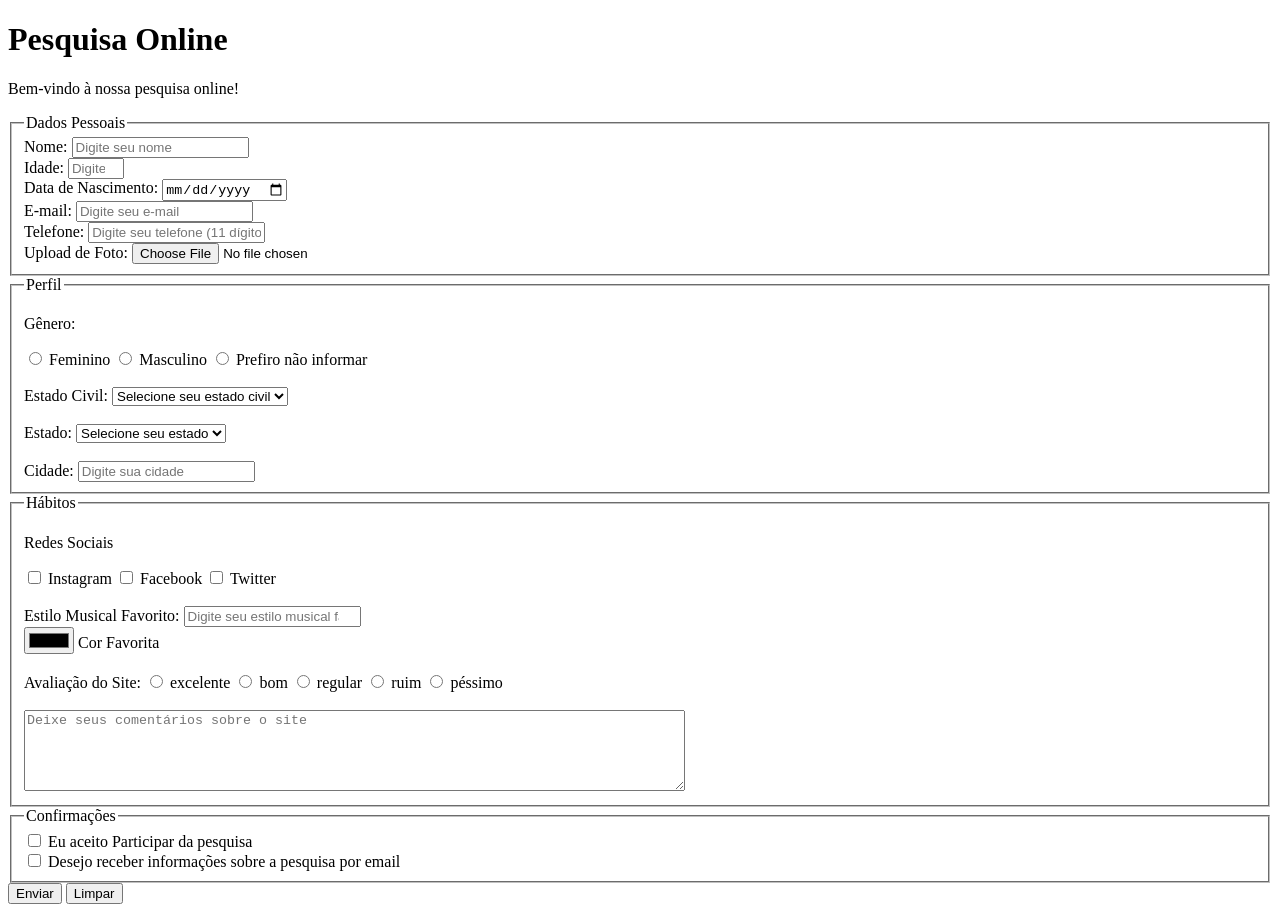
==== index.html @ 9e53d9de "Merge pull request #4 from luizbarrosj/feat/consentimentos-e-resultados Feat/consentimentos e result" ====
<!DOCTYPE html>
<html lang="pt-BR">

<head>
    <meta charset="UTF-8">
    <meta name="viewport" content="width=device-width, initial-scale=1.0">
    <title>Pesquisa Culturama</title>
</head>

<body>
    <header>
        <h1>Pesquisa Online</h1>
    </header>
    <section>
        <p>Bem-vindo à nossa pesquisa online!</p>
        <form action="" method="get">
            <!-- Dados Pessoais: -->
            <fieldset>
                <legend>Dados Pessoais</legend>
                <label for="username">Nome:</label>
                <input type="text" name="username" placeholder="Digite seu nome" required>
                <br>
                <label for="age">Idade:</label>
                <input type="number" name="age" placeholder="Digite sua idade" min="12" max="100" required>
                <br>
                <label for="birthdate">Data de Nascimento:</label>
                <input type="date" name="birthdate">
                <br>
                <label for="email">E-mail:</label>
                <input type="email" name="email" placeholder="Digite seu e-mail" required>
                <br>
                <label for="userPhoneNumber">Telefone:</label>
                <input type="tel" name="userPhoneNumber" pattern="[0-9]{11}"
                    placeholder="Digite seu telefone (11 dígitos)">
                <br>
                <label for="userPhoto">Upload de Foto:</label>
                <input type="file" accept="image/*" name="userImage" id="userPhoto" required>
            </fieldset>
            <!-- Perfil -->
            <fieldset>
                <legend>Perfil</legend>
                <p>Gênero:</p>
                <input type="radio" name="userGender" id="userGender" value="Feminino">
                <label for="userGender">Feminino</label>
                <input type="radio" name="userGender" id="userGender" value="Masculino">
                <label for="userGender">Masculino</label>
                <input type="radio" name="userGender" id="userGender" value="notInformed">
                <label for="userGender">Prefiro não informar</label>
                <br>
                <br>
                <label for="maritalstatus">Estado Civil:</label>
                <select name="maritalstatus" id="maritalstatus">
                    <option value="">Selecione seu estado civil</option>
                    <option value="solteiro">Solteiro(a)</option>
                    <option value="casado">Casado(a)</option>
                    <option value="divorciado">Divorciado(a)</option>
                    <option value="viuvo">Viuvo(a)</option>
                </select>
                <br>
                <br>
                <label for="state">Estado:</label>
                <select name="state" id="state" required>
                    <option value="">Selecione seu estado</option>
                    <option value="AC">Acre</option>
                    <option value="AL">Alagoas</option>
                    <option value="AP">Amapá</option>
                    <option value="AM">Amazonas</option>
                    <option value="BA">Bahia</option>
                    <option value="CE">Ceará</option>
                    <option value="DF">Distrito Federal</option>
                    <option value="ES">Espírito Santo</option>
                    <option value="GO">Goiás</option>
                    <option value="MA">Maranhão</option>
                    <option value="MT">Mato Grosso</option>
                    <option value="MS">Mato Grosso do Sul</option>
                    <option value="MG">Minas Gerais</option>
                    <option value="PA">Pará</option>
                    <option value="PB">Paraíba</option>
                    <option value="PR">Paraná</option>
                    <option value="PE">Pernambuco</option>
                    <option value="PI">Piauí</option>
                    <option value="RJ">Rio de Janeiro</option>
                    <option value="RN">Rio Grande do Norte</option>
                    <option value="RS">Rio Grande do Sul</option>
                    <option value="RO">Rondônia</option>
                    <option value="RR">Roraima</option>
                    <option value="SC">Santa Catarina</option>
                    <option value="SP">São Paulo</option>
                    <option value="SE">Sergipe</option>
                    <option value="TO">Tocantins</option>
                </select>
                <br>
                <br>
                <label for="city">Cidade:</label>
                <input type="text" name="city" placeholder="Digite sua cidade">
            </fieldset>
            <fieldset>
                <legend>Hábitos</legend>
                <p>Redes Sociais</p>
                <input type="checkbox" name="userSocial" id="userHabits" value="instagram">
                <label for="userHabits">Instagram</label>
                <input type="checkbox" name="userSocial" id="userHabits2" value="facebook">
                <label for="userHabits2">Facebook</label>
                <input type="checkbox" name="userSocial" id="userHabits3" value="twitter">
                <label for="userHabits3">Twitter</label>
                <br>
                <br>
                <label for="musicStyle">Estilo Musical Favorito:</label>
                <input type="text" list="musicStyles" name="musicStyle"
                    placeholder="Digite seu estilo musical favorito">
                <datalist id="musicStyles">
                    <option value="rock">Rock</option>
                    <option value="pop">Pop</option>
                    <option value="hiphop">Hip-Hop</option>
                    <option value="jazz">Jazz</option>
                    <option value="classical">Clássica</option>
                    <option value="electronic">Eletrônica</option>
                </datalist>
                <br>
                <input type="color" name="favoriteColor" id="favoriteColor" value="#000000">
                <label for="favoriteColor">Cor Favorita</label>
                <br>
                <br>
                <label for="userRating">Avaliação do Site:</label>
                <input type="radio" name="userRating" id="rating1" value="5">
                <label for="rating1">excelente</label>
                <input type="radio" name="userRating" id="rating2" value="4">
                <label for="rating2">bom</label>
                <input type="radio" name="userRating" id="rating3" value="3">
                <label for="rating3">regular</label>
                <input type="radio" name="userRating" id="rating4" value="2">
                <label for="rating4">ruim</label>
                <input type="radio" name="userRating" id="rating5" value="1">
                <label for="rating5">péssimo</label>
                <br>
                <br>
                <textarea name="userComments" id="userComments" cols="80" rows="5"
                    placeholder="Deixe seus comentários sobre o site"></textarea>
            </fieldset>
            <fieldset>
                <legend>Confirmações</legend>
                <input type="checkbox" name="userConsent" id="userLGDPTerm" value="consent" required>
                <label for="userLGDPTerm">Eu aceito Participar da pesquisa</label>
                <br>
                <input type="checkbox" name="userConsent" id="userLGDPTerm2" value="consent">
                <label for="userLGDPTerm2">Desejo receber informações sobre a pesquisa por email</label>
            </fieldset>
            <button type="submit">Enviar</button>
            <button type="reset">Limpar</button>
        </form>

    </section>

</body>

</html>
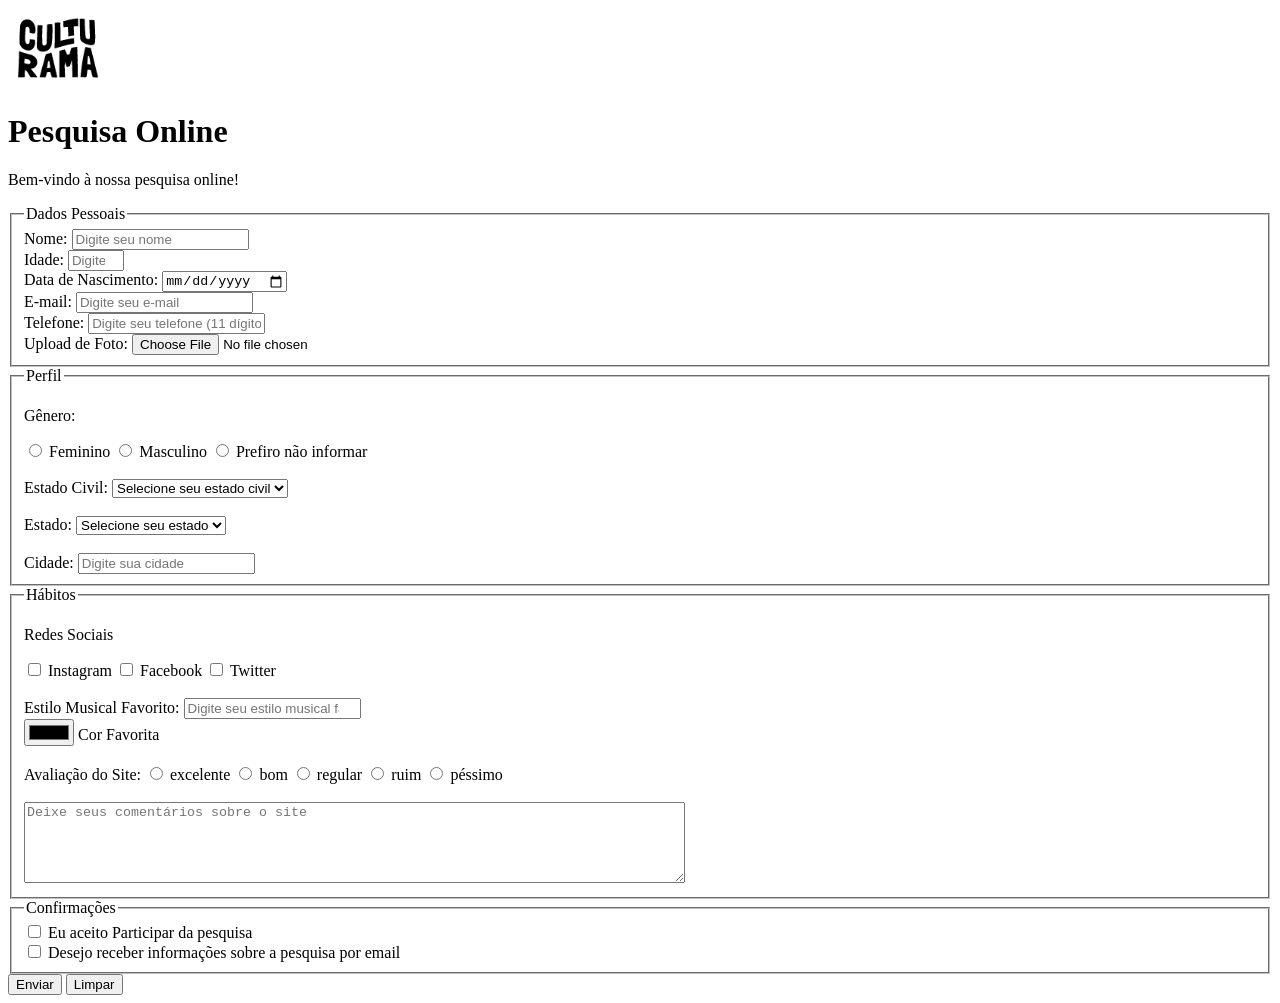
==== commit e180b20f: "adciona logo" ====
--- a/index.html
+++ b/index.html
@@ -9,6 +9,7 @@
 
 <body>
     <header>
+        <img src="/img/logo-culturama.png" alt="Logo da Culturama" width="100">
         <h1>Pesquisa Online</h1>
     </header>
     <section>
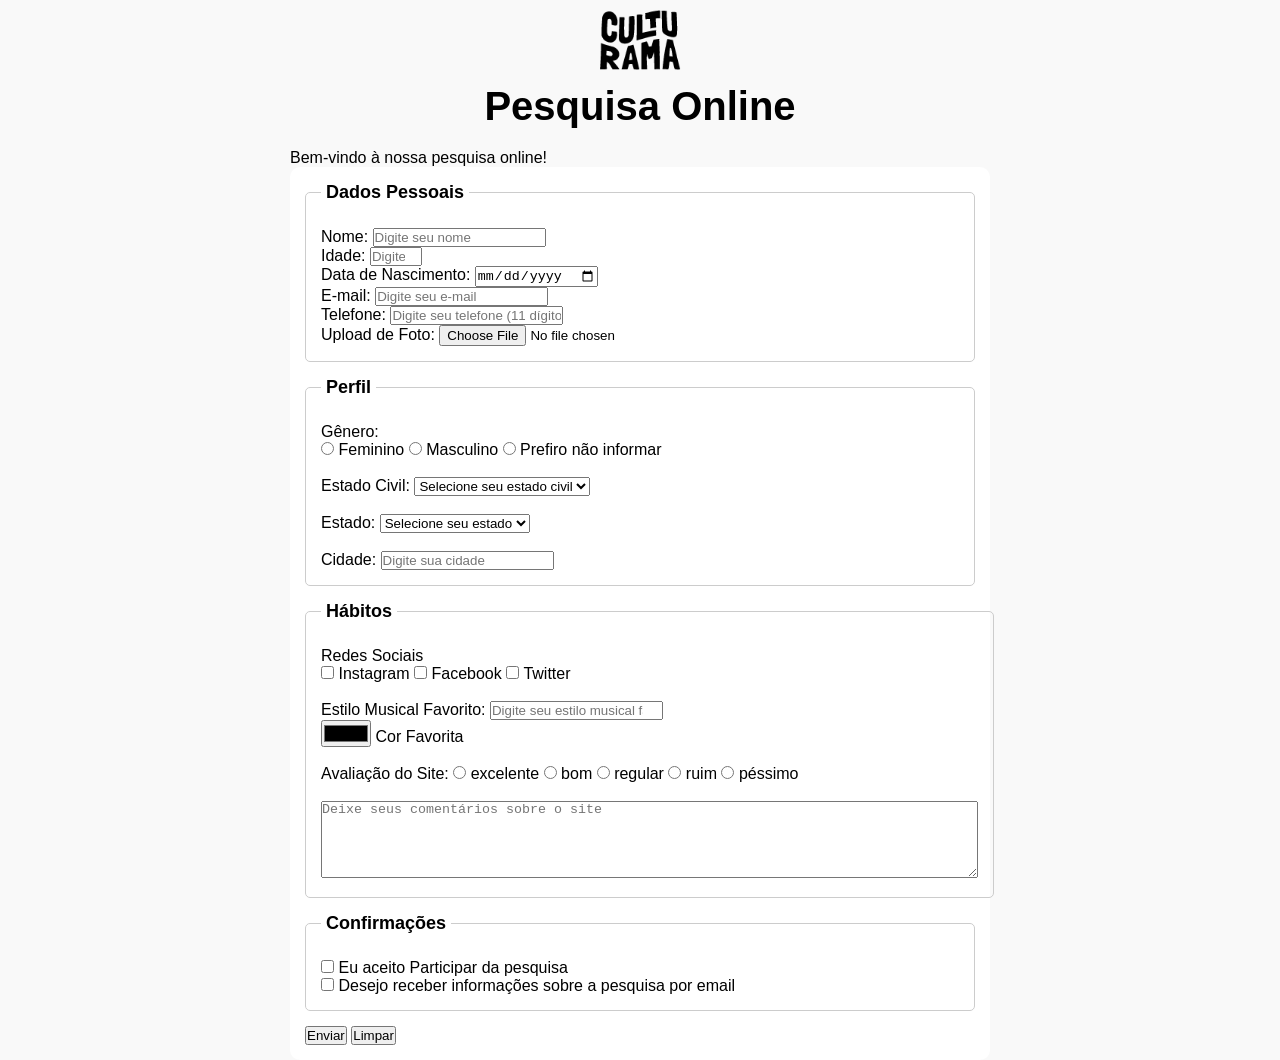
==== commit 8e22ea4d: "adciona estilos iniciais" ====
--- a/index.html
+++ b/index.html
@@ -4,153 +4,165 @@
 <head>
     <meta charset="UTF-8">
     <meta name="viewport" content="width=device-width, initial-scale=1.0">
+    <link rel="preconnect" href="https://fonts.googleapis.com">
+    <link rel="preconnect" href="https://fonts.gstatic.com" crossorigin>
+    <link
+        href="https://fonts.googleapis.com/css2?family=Fjalla+One&family=Poppins:ital,wght@0,100;0,200;0,300;0,400;0,500;0,600;0,700;0,800;0,900;1,100;1,200;1,300;1,400;1,500;1,600;1,700;1,800;1,900&family=Unbounded:wght@200..900&display=swap"
+        rel="stylesheet">
+    <link rel="preconnect" href="https://fonts.googleapis.com">
+    <link rel="preconnect" href="https://fonts.gstatic.com" crossorigin>
+    <link href="https://fonts.googleapis.com/css2?family=Work+Sans:ital,wght@0,100..900;1,100..900&display=swap"
+        rel="stylesheet">
+    <link rel="stylesheet" href="/css/style.css">
     <title>Pesquisa Culturama</title>
 </head>
 
 <body>
-    <header>
-        <img src="/img/logo-culturama.png" alt="Logo da Culturama" width="100">
-        <h1>Pesquisa Online</h1>
-    </header>
-    <section>
-        <p>Bem-vindo à nossa pesquisa online!</p>
-        <form action="" method="get">
-            <!-- Dados Pessoais: -->
-            <fieldset>
-                <legend>Dados Pessoais</legend>
-                <label for="username">Nome:</label>
-                <input type="text" name="username" placeholder="Digite seu nome" required>
-                <br>
-                <label for="age">Idade:</label>
-                <input type="number" name="age" placeholder="Digite sua idade" min="12" max="100" required>
-                <br>
-                <label for="birthdate">Data de Nascimento:</label>
-                <input type="date" name="birthdate">
-                <br>
-                <label for="email">E-mail:</label>
-                <input type="email" name="email" placeholder="Digite seu e-mail" required>
-                <br>
-                <label for="userPhoneNumber">Telefone:</label>
-                <input type="tel" name="userPhoneNumber" pattern="[0-9]{11}"
-                    placeholder="Digite seu telefone (11 dígitos)">
-                <br>
-                <label for="userPhoto">Upload de Foto:</label>
-                <input type="file" accept="image/*" name="userImage" id="userPhoto" required>
-            </fieldset>
-            <!-- Perfil -->
-            <fieldset>
-                <legend>Perfil</legend>
-                <p>Gênero:</p>
-                <input type="radio" name="userGender" id="userGender" value="Feminino">
-                <label for="userGender">Feminino</label>
-                <input type="radio" name="userGender" id="userGender" value="Masculino">
-                <label for="userGender">Masculino</label>
-                <input type="radio" name="userGender" id="userGender" value="notInformed">
-                <label for="userGender">Prefiro não informar</label>
-                <br>
-                <br>
-                <label for="maritalstatus">Estado Civil:</label>
-                <select name="maritalstatus" id="maritalstatus">
-                    <option value="">Selecione seu estado civil</option>
-                    <option value="solteiro">Solteiro(a)</option>
-                    <option value="casado">Casado(a)</option>
-                    <option value="divorciado">Divorciado(a)</option>
-                    <option value="viuvo">Viuvo(a)</option>
-                </select>
-                <br>
-                <br>
-                <label for="state">Estado:</label>
-                <select name="state" id="state" required>
-                    <option value="">Selecione seu estado</option>
-                    <option value="AC">Acre</option>
-                    <option value="AL">Alagoas</option>
-                    <option value="AP">Amapá</option>
-                    <option value="AM">Amazonas</option>
-                    <option value="BA">Bahia</option>
-                    <option value="CE">Ceará</option>
-                    <option value="DF">Distrito Federal</option>
-                    <option value="ES">Espírito Santo</option>
-                    <option value="GO">Goiás</option>
-                    <option value="MA">Maranhão</option>
-                    <option value="MT">Mato Grosso</option>
-                    <option value="MS">Mato Grosso do Sul</option>
-                    <option value="MG">Minas Gerais</option>
-                    <option value="PA">Pará</option>
-                    <option value="PB">Paraíba</option>
-                    <option value="PR">Paraná</option>
-                    <option value="PE">Pernambuco</option>
-                    <option value="PI">Piauí</option>
-                    <option value="RJ">Rio de Janeiro</option>
-                    <option value="RN">Rio Grande do Norte</option>
-                    <option value="RS">Rio Grande do Sul</option>
-                    <option value="RO">Rondônia</option>
-                    <option value="RR">Roraima</option>
-                    <option value="SC">Santa Catarina</option>
-                    <option value="SP">São Paulo</option>
-                    <option value="SE">Sergipe</option>
-                    <option value="TO">Tocantins</option>
-                </select>
-                <br>
-                <br>
-                <label for="city">Cidade:</label>
-                <input type="text" name="city" placeholder="Digite sua cidade">
-            </fieldset>
-            <fieldset>
-                <legend>Hábitos</legend>
-                <p>Redes Sociais</p>
-                <input type="checkbox" name="userSocial" id="userHabits" value="instagram">
-                <label for="userHabits">Instagram</label>
-                <input type="checkbox" name="userSocial" id="userHabits2" value="facebook">
-                <label for="userHabits2">Facebook</label>
-                <input type="checkbox" name="userSocial" id="userHabits3" value="twitter">
-                <label for="userHabits3">Twitter</label>
-                <br>
-                <br>
-                <label for="musicStyle">Estilo Musical Favorito:</label>
-                <input type="text" list="musicStyles" name="musicStyle"
-                    placeholder="Digite seu estilo musical favorito">
-                <datalist id="musicStyles">
-                    <option value="rock">Rock</option>
-                    <option value="pop">Pop</option>
-                    <option value="hiphop">Hip-Hop</option>
-                    <option value="jazz">Jazz</option>
-                    <option value="classical">Clássica</option>
-                    <option value="electronic">Eletrônica</option>
-                </datalist>
-                <br>
-                <input type="color" name="favoriteColor" id="favoriteColor" value="#000000">
-                <label for="favoriteColor">Cor Favorita</label>
-                <br>
-                <br>
-                <label for="userRating">Avaliação do Site:</label>
-                <input type="radio" name="userRating" id="rating1" value="5">
-                <label for="rating1">excelente</label>
-                <input type="radio" name="userRating" id="rating2" value="4">
-                <label for="rating2">bom</label>
-                <input type="radio" name="userRating" id="rating3" value="3">
-                <label for="rating3">regular</label>
-                <input type="radio" name="userRating" id="rating4" value="2">
-                <label for="rating4">ruim</label>
-                <input type="radio" name="userRating" id="rating5" value="1">
-                <label for="rating5">péssimo</label>
-                <br>
-                <br>
-                <textarea name="userComments" id="userComments" cols="80" rows="5"
-                    placeholder="Deixe seus comentários sobre o site"></textarea>
-            </fieldset>
-            <fieldset>
-                <legend>Confirmações</legend>
-                <input type="checkbox" name="userConsent" id="userLGDPTerm" value="consent" required>
-                <label for="userLGDPTerm">Eu aceito Participar da pesquisa</label>
-                <br>
-                <input type="checkbox" name="userConsent" id="userLGDPTerm2" value="consent">
-                <label for="userLGDPTerm2">Desejo receber informações sobre a pesquisa por email</label>
-            </fieldset>
-            <button type="submit">Enviar</button>
-            <button type="reset">Limpar</button>
-        </form>
+    <main>
+        <header>
+            <img src="/img/logo-culturama.png" alt="Logo da Culturama" width="100">
+            <h1>Pesquisa Online</h1>
+        </header>
+        <section>
+            <p>Bem-vindo à nossa pesquisa online!</p>
+            <form action="" method="get">
+                <!-- Dados Pessoais: -->
+                <fieldset>
+                    <legend>Dados Pessoais</legend>
+                    <label for="username">Nome:</label>
+                    <input type="text" name="username" placeholder="Digite seu nome" required>
+                    <br>
+                    <label for="age">Idade:</label>
+                    <input type="number" name="age" placeholder="Digite sua idade" min="12" max="100" required>
+                    <br>
+                    <label for="birthdate">Data de Nascimento:</label>
+                    <input type="date" name="birthdate">
+                    <br>
+                    <label for="email">E-mail:</label>
+                    <input type="email" name="email" placeholder="Digite seu e-mail" required>
+                    <br>
+                    <label for="userPhoneNumber">Telefone:</label>
+                    <input type="tel" name="userPhoneNumber" pattern="[0-9]{11}"
+                        placeholder="Digite seu telefone (11 dígitos)">
+                    <br>
+                    <label for="userPhoto">Upload de Foto:</label>
+                    <input type="file" accept="image/*" name="userImage" id="userPhoto" required>
+                </fieldset>
+                <!-- Perfil -->
+                <fieldset>
+                    <legend>Perfil</legend>
+                    <p>Gênero:</p>
+                    <input type="radio" name="userGender" id="userGender" value="Feminino">
+                    <label for="userGender">Feminino</label>
+                    <input type="radio" name="userGender" id="userGender" value="Masculino">
+                    <label for="userGender">Masculino</label>
+                    <input type="radio" name="userGender" id="userGender" value="notInformed">
+                    <label for="userGender">Prefiro não informar</label>
+                    <br>
+                    <br>
+                    <label for="maritalstatus">Estado Civil:</label>
+                    <select name="maritalstatus" id="maritalstatus">
+                        <option value="">Selecione seu estado civil</option>
+                        <option value="solteiro">Solteiro(a)</option>
+                        <option value="casado">Casado(a)</option>
+                        <option value="divorciado">Divorciado(a)</option>
+                        <option value="viuvo">Viuvo(a)</option>
+                    </select>
+                    <br>
+                    <br>
+                    <label for="state">Estado:</label>
+                    <select name="state" id="state" required>
+                        <option value="">Selecione seu estado</option>
+                        <option value="AC">Acre</option>
+                        <option value="AL">Alagoas</option>
+                        <option value="AP">Amapá</option>
+                        <option value="AM">Amazonas</option>
+                        <option value="BA">Bahia</option>
+                        <option value="CE">Ceará</option>
+                        <option value="DF">Distrito Federal</option>
+                        <option value="ES">Espírito Santo</option>
+                        <option value="GO">Goiás</option>
+                        <option value="MA">Maranhão</option>
+                        <option value="MT">Mato Grosso</option>
+                        <option value="MS">Mato Grosso do Sul</option>
+                        <option value="MG">Minas Gerais</option>
+                        <option value="PA">Pará</option>
+                        <option value="PB">Paraíba</option>
+                        <option value="PR">Paraná</option>
+                        <option value="PE">Pernambuco</option>
+                        <option value="PI">Piauí</option>
+                        <option value="RJ">Rio de Janeiro</option>
+                        <option value="RN">Rio Grande do Norte</option>
+                        <option value="RS">Rio Grande do Sul</option>
+                        <option value="RO">Rondônia</option>
+                        <option value="RR">Roraima</option>
+                        <option value="SC">Santa Catarina</option>
+                        <option value="SP">São Paulo</option>
+                        <option value="SE">Sergipe</option>
+                        <option value="TO">Tocantins</option>
+                    </select>
+                    <br>
+                    <br>
+                    <label for="city">Cidade:</label>
+                    <input type="text" name="city" placeholder="Digite sua cidade">
+                </fieldset>
+                <fieldset>
+                    <legend>Hábitos</legend>
+                    <p>Redes Sociais</p>
+                    <input type="checkbox" name="userSocial" id="userHabits" value="instagram">
+                    <label for="userHabits">Instagram</label>
+                    <input type="checkbox" name="userSocial" id="userHabits2" value="facebook">
+                    <label for="userHabits2">Facebook</label>
+                    <input type="checkbox" name="userSocial" id="userHabits3" value="twitter">
+                    <label for="userHabits3">Twitter</label>
+                    <br>
+                    <br>
+                    <label for="musicStyle">Estilo Musical Favorito:</label>
+                    <input type="text" list="musicStyles" name="musicStyle"
+                        placeholder="Digite seu estilo musical favorito">
+                    <datalist id="musicStyles">
+                        <option value="rock">Rock</option>
+                        <option value="pop">Pop</option>
+                        <option value="hiphop">Hip-Hop</option>
+                        <option value="jazz">Jazz</option>
+                        <option value="classical">Clássica</option>
+                        <option value="electronic">Eletrônica</option>
+                    </datalist>
+                    <br>
+                    <input type="color" name="favoriteColor" id="favoriteColor" value="#000000">
+                    <label for="favoriteColor">Cor Favorita</label>
+                    <br>
+                    <br>
+                    <label for="userRating">Avaliação do Site:</label>
+                    <input type="radio" name="userRating" id="rating1" value="5">
+                    <label for="rating1">excelente</label>
+                    <input type="radio" name="userRating" id="rating2" value="4">
+                    <label for="rating2">bom</label>
+                    <input type="radio" name="userRating" id="rating3" value="3">
+                    <label for="rating3">regular</label>
+                    <input type="radio" name="userRating" id="rating4" value="2">
+                    <label for="rating4">ruim</label>
+                    <input type="radio" name="userRating" id="rating5" value="1">
+                    <label for="rating5">péssimo</label>
+                    <br>
+                    <br>
+                    <textarea name="userComments" id="userComments" cols="80" rows="5"
+                        placeholder="Deixe seus comentários sobre o site"></textarea>
+                </fieldset>
+                <fieldset>
+                    <legend>Confirmações</legend>
+                    <input type="checkbox" name="userConsent" id="userLGDPTerm" value="consent" required>
+                    <label for="userLGDPTerm">Eu aceito Participar da pesquisa</label>
+                    <br>
+                    <input type="checkbox" name="userConsent" id="userLGDPTerm2" value="consent">
+                    <label for="userLGDPTerm2">Desejo receber informações sobre a pesquisa por email</label>
+                </fieldset>
+                <button type="submit">Enviar</button>
+                <button type="reset">Limpar</button>
+            </form>
 
-    </section>
+        </section>
+    </main>
 
 </body>
 
--- a/css/style.css
+++ b/css/style.css
@@ -0,0 +1,50 @@
+* {
+    margin: 0;
+    padding: 0;
+    box-sizing: border-box;
+}
+
+
+body {
+
+    background-color: #f9f9f9f9;
+    font-family: 'Work Sans', sans-serif;
+}
+
+main {
+    width: 100%;
+    max-width: 700px;
+    margin: 0 auto;
+}
+
+header {
+    text-align: center;
+    margin-bottom: 20px;
+}
+
+h1 {
+
+    font-family: 'Fjalla One', sans-serif;
+    font-size: 2.5rem;
+}
+
+form {
+    background-color: #ffffff;
+    padding: 15px;
+    border-radius: 10px;
+}
+
+fieldset {
+    padding: 15px;
+    border: 1px solid #ccc;
+    border-radius: 5px;
+    margin-bottom: 15px;
+}
+
+legend {
+    font-weight: bold;
+    margin-bottom: 10px;
+    font-size: 18px;
+    padding: 0 5px;
+
+}
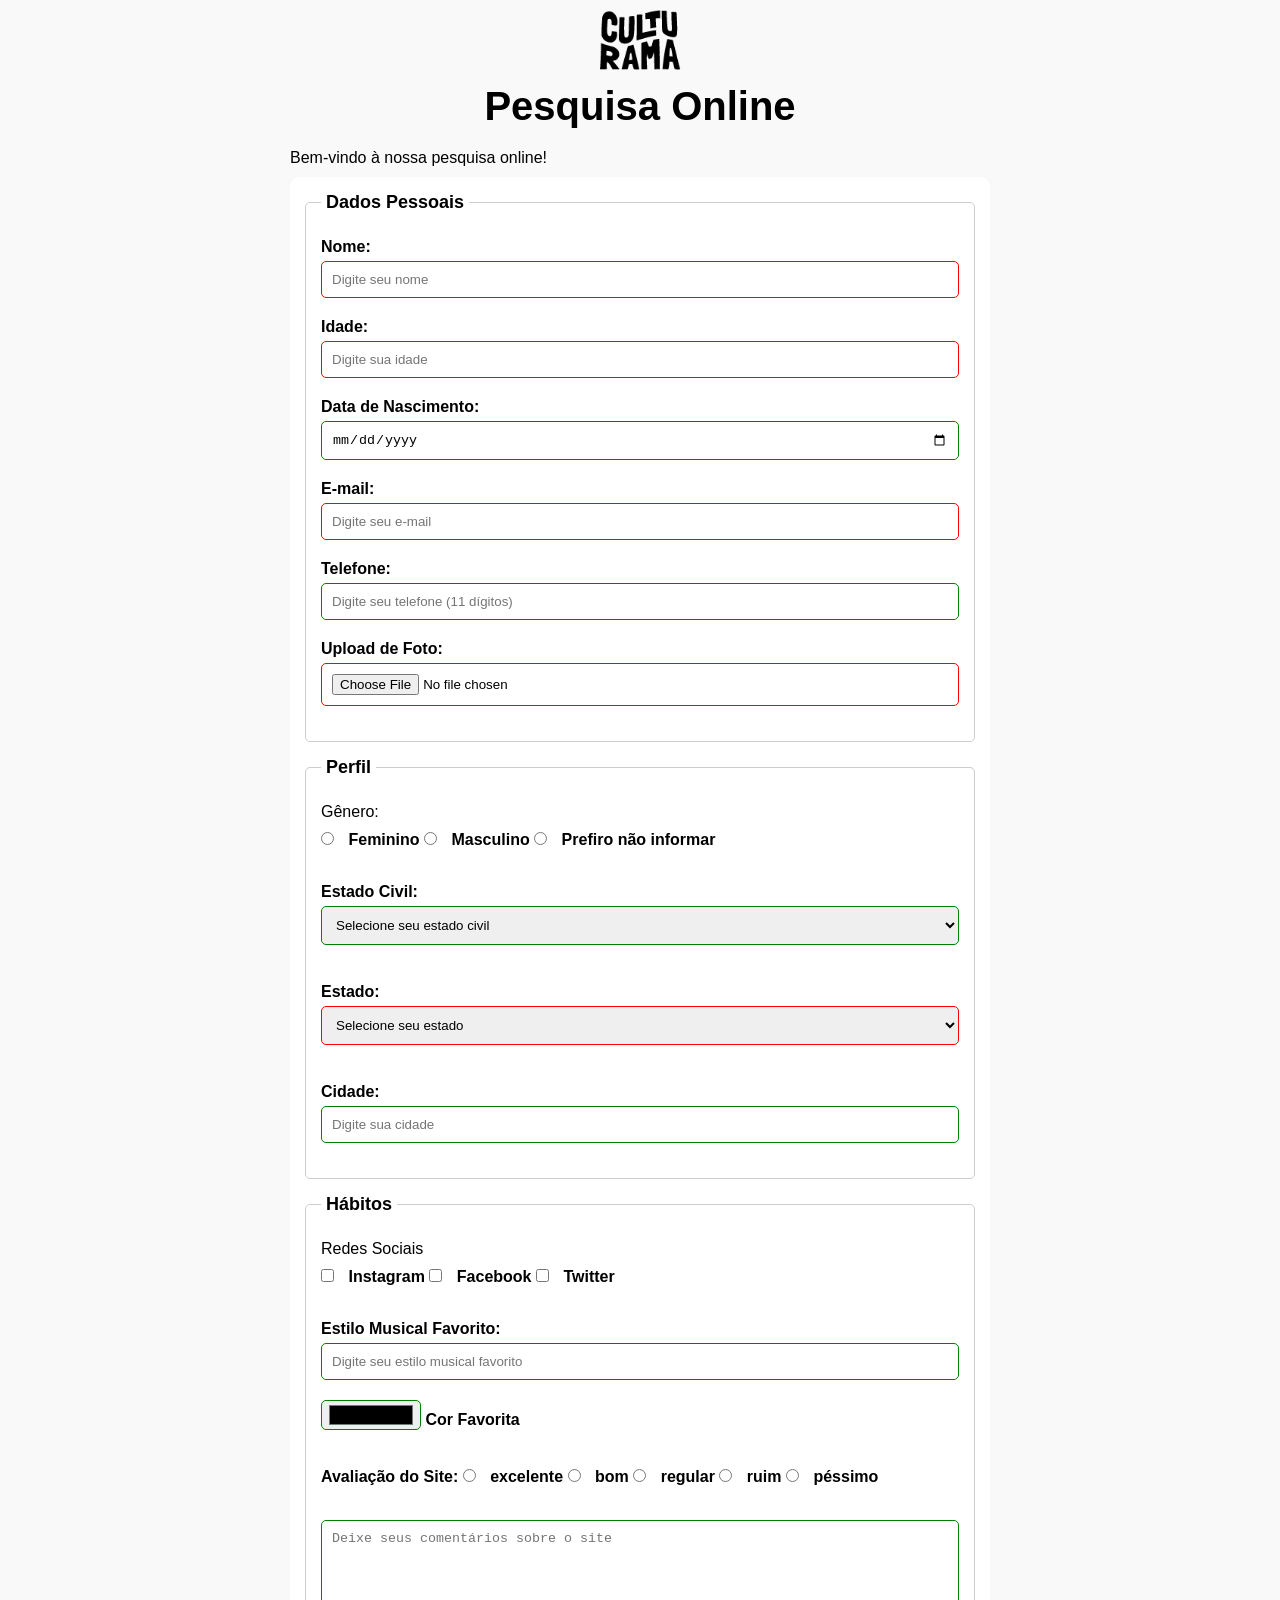
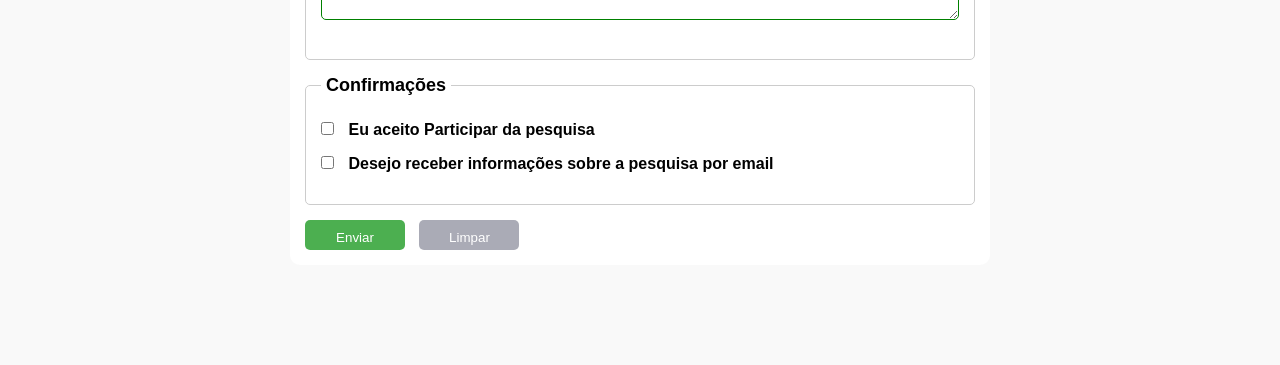
==== commit 1fc71d23: "adiciona página de validação de dados e estilos correspondentes" ====
--- a/index.html
+++ b/index.html
@@ -25,7 +25,7 @@
         </header>
         <section>
             <p>Bem-vindo à nossa pesquisa online!</p>
-            <form action="" method="get">
+            <form action="senddata.html" method="get">
                 <!-- Dados Pessoais: -->
                 <fieldset>
                     <legend>Dados Pessoais</legend>
--- a/css/style.css
+++ b/css/style.css
@@ -22,6 +22,11 @@
     margin-bottom: 20px;
 }
 
+img {
+
+    width: 100px;
+}
+
 h1 {
 
     font-family: 'Fjalla One', sans-serif;
@@ -32,6 +37,7 @@
     background-color: #ffffff;
     padding: 15px;
     border-radius: 10px;
+    margin-bottom: 100px;
 }
 
 fieldset {
@@ -47,4 +53,79 @@
     font-size: 18px;
     padding: 0 5px;
 
+}
+
+input,
+select,
+textarea {
+    width: 100%;
+    padding: 10px;
+    margin-bottom: 20px;
+    border: 1px solid #ccc;
+    border-radius: 5px;
+}
+
+textarea {
+    resize: vertical;
+    min-height: 100px;
+}
+
+input[type="radio"],
+input[type="checkbox"] {
+    width: auto;
+    margin-right: 10px;
+}
+
+input[type="color"] {
+    width: 100px;
+    height: 30px;
+    padding: 0 5px;
+    margin-bottom: 20px;
+}
+
+label {
+    display: inline-block;
+    margin-bottom: 5px;
+    font-weight: bold;
+}
+
+input:invalid,
+select:invalid,
+textarea:invalid {
+    border-color: red;
+}
+
+
+
+input:valid,
+select:valid,
+textarea:valid {
+    border-color: green;
+}
+
+p {
+    margin-bottom: 10px;
+}
+
+button {
+    width: 100px;
+    height: 30px;
+    margin-right: 10px;
+    background-color: #4CAF50;
+    color: white;
+    padding: 10px 20px;
+    border: none;
+    border-radius: 5px;
+    cursor: pointer;
+}
+button[type="reset"] {
+    background-color: #aaabb6;
+}
+button[type="reset"]:hover {
+    background-color: #ffffff;
+    color: #000000;
+}
+
+button[type="submit"]:hover {
+    background-color: #96ff9c;
 }
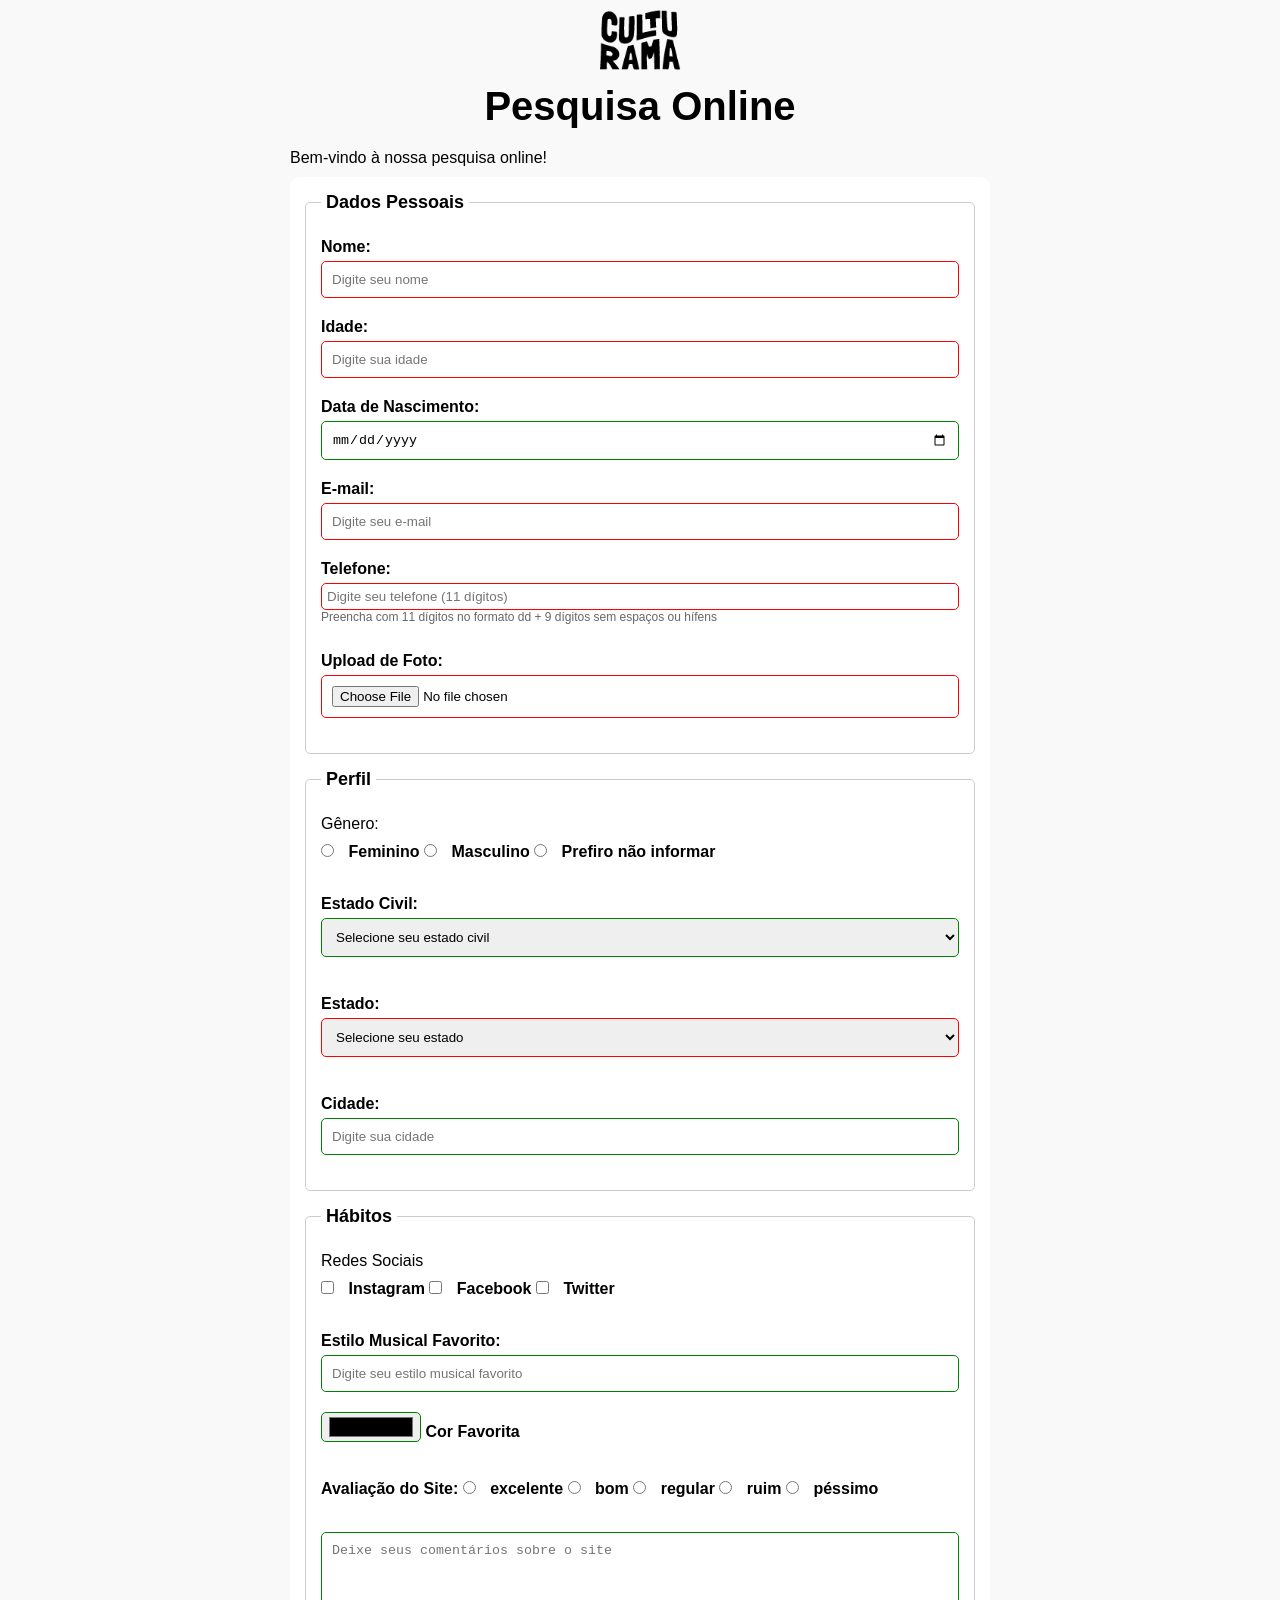
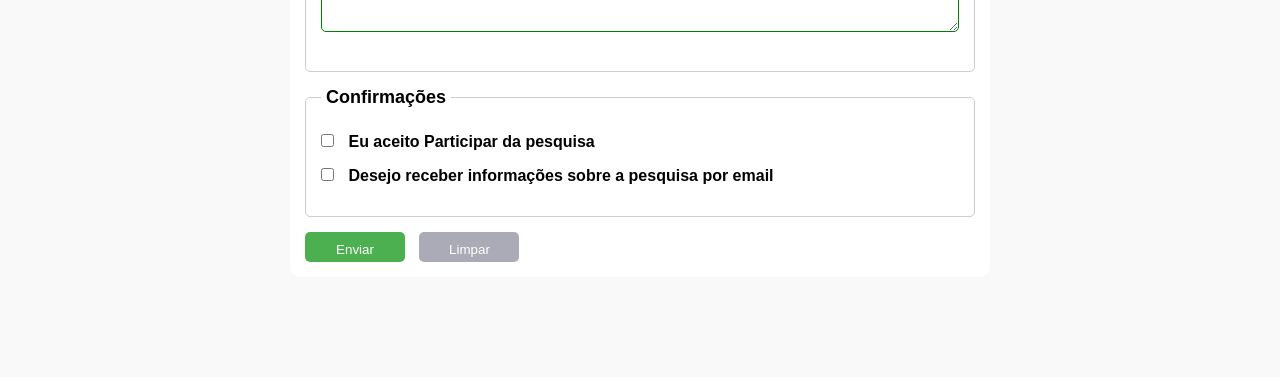
==== commit c5d34344: "adiciona estilos para input de telefone e ajuda de preenchimento" ====
--- a/index.html
+++ b/index.html
@@ -13,14 +13,14 @@
     <link rel="preconnect" href="https://fonts.gstatic.com" crossorigin>
     <link href="https://fonts.googleapis.com/css2?family=Work+Sans:ital,wght@0,100..900;1,100..900&display=swap"
         rel="stylesheet">
-    <link rel="stylesheet" href="/css/style.css">
+    <link rel="stylesheet" href="./css/style.css">
     <title>Pesquisa Culturama</title>
 </head>
 
 <body>
     <main>
         <header>
-            <img src="/img/logo-culturama.png" alt="Logo da Culturama" width="100">
+            <img src="./img/logo-culturama.png" alt="Logo da Culturama" width="100">
             <h1>Pesquisa Online</h1>
         </header>
         <section>
@@ -42,8 +42,11 @@
                     <input type="email" name="email" placeholder="Digite seu e-mail" required>
                     <br>
                     <label for="userPhoneNumber">Telefone:</label>
+
                     <input type="tel" name="userPhoneNumber" pattern="[0-9]{11}"
-                        placeholder="Digite seu telefone (11 dígitos)">
+                        placeholder="Digite seu telefone (11 dígitos)" aria-describedby="phoneHelp" required>
+                    <small id="phoneHelp">Preencha com 11 dígitos no formato dd + 9 dígitos sem espaços ou
+                        hífens</small>
                     <br>
                     <label for="userPhoto">Upload de Foto:</label>
                     <input type="file" accept="image/*" name="userImage" id="userPhoto" required>
--- a/css/style.css
+++ b/css/style.css
@@ -83,6 +83,18 @@
     margin-bottom: 20px;
 }
 
+input[type="tel"] {
+    padding: 5px;
+    margin-bottom: 0px;
+}
+
+small {
+    display: block;
+    margin-bottom: 10px;
+    font-size: 12px;
+    color: #666;
+}
+
 label {
     display: inline-block;
     margin-bottom: 5px;
@@ -118,9 +130,11 @@
     border-radius: 5px;
     cursor: pointer;
 }
+
 button[type="reset"] {
     background-color: #aaabb6;
 }
+
 button[type="reset"]:hover {
     background-color: #ffffff;
     color: #000000;
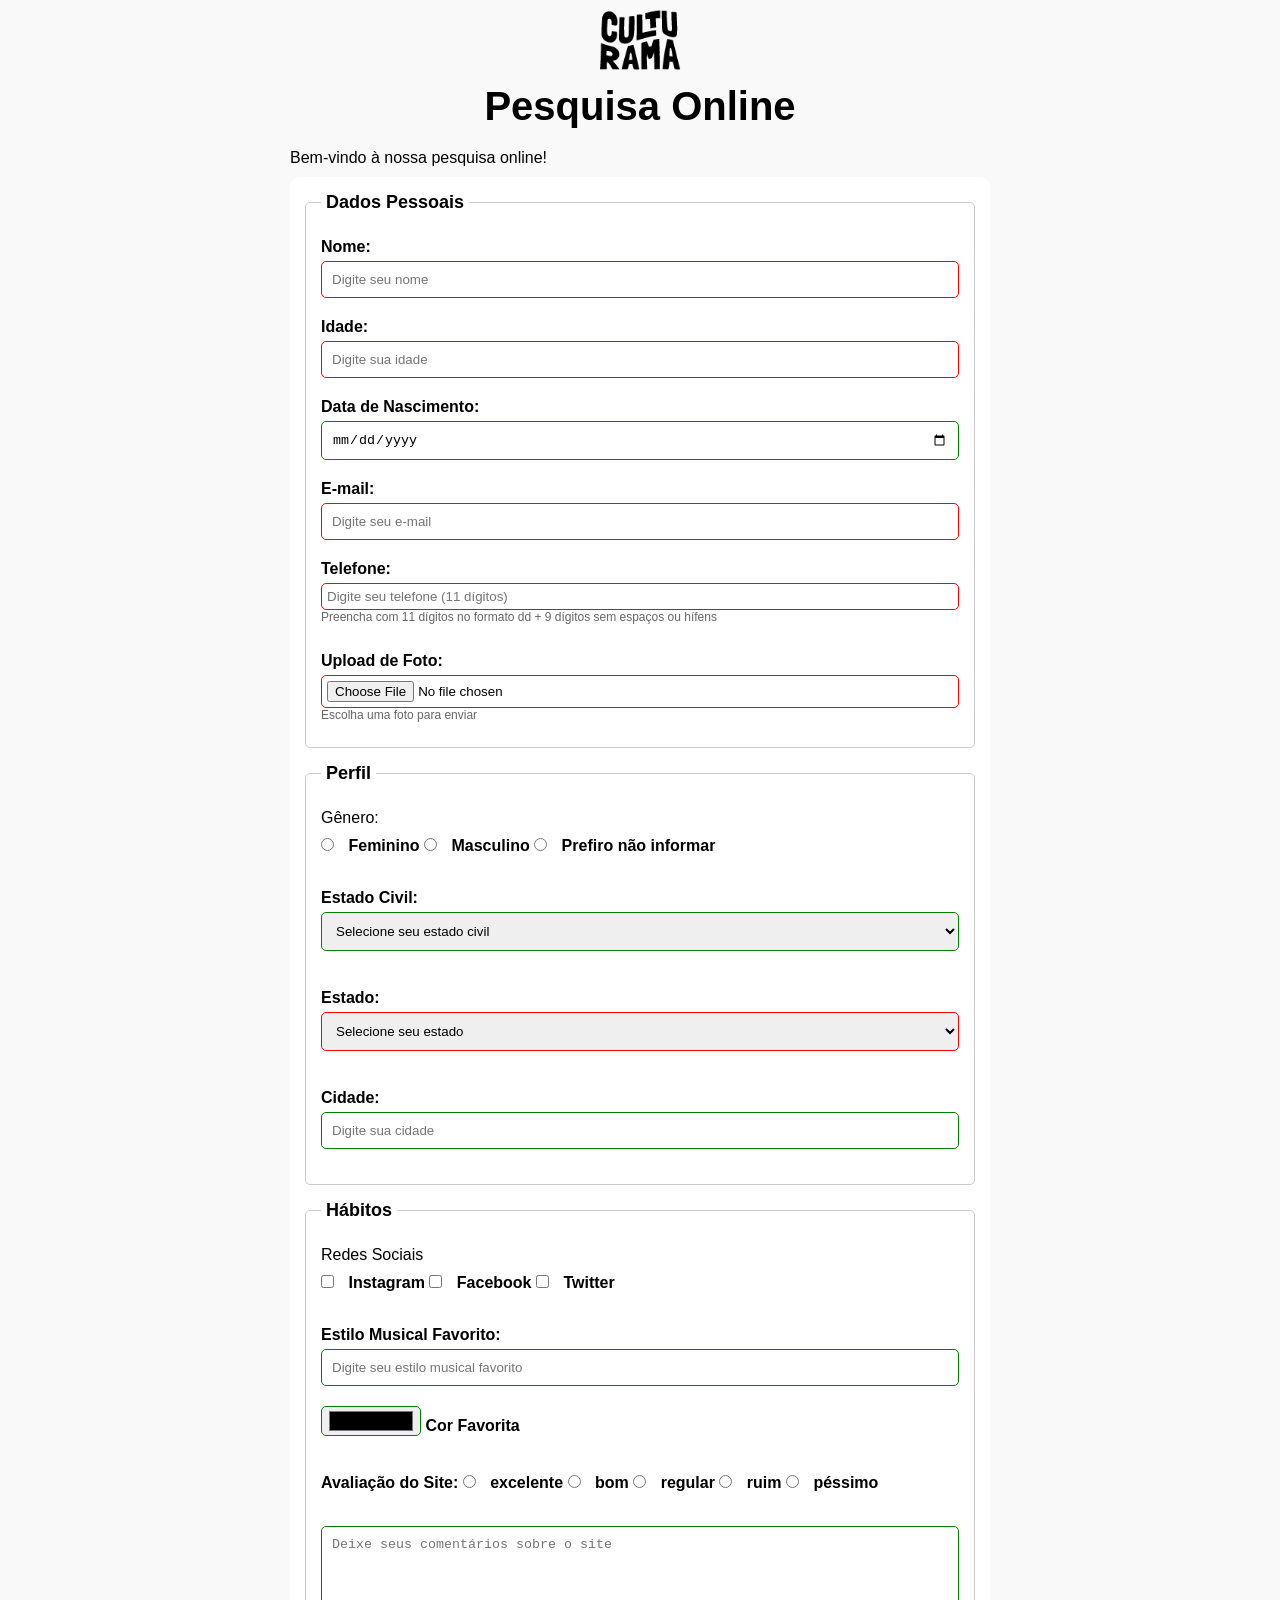
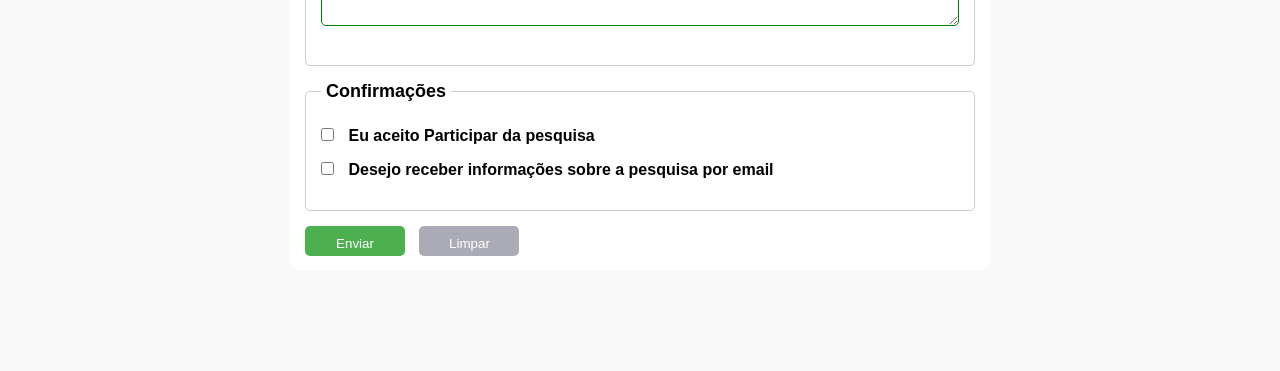
==== commit 54cd8d37: "small file" ====
--- a/index.html
+++ b/index.html
@@ -49,7 +49,9 @@
                         hífens</small>
                     <br>
                     <label for="userPhoto">Upload de Foto:</label>
-                    <input type="file" accept="image/*" name="userImage" id="userPhoto" required>
+                    <input type="file" accept="image/*" name="userImage" id="userPhoto" aria-describedby="photoHelp"
+                        required>
+                    <small id="photoHelp">Escolha uma foto para enviar</small>
                 </fieldset>
                 <!-- Perfil -->
                 <fieldset>
--- a/css/style.css
+++ b/css/style.css
@@ -83,7 +83,8 @@
     margin-bottom: 20px;
 }
 
-input[type="tel"] {
+input[type="tel"],
+input[type="file"] {
     padding: 5px;
     margin-bottom: 0px;
 }
